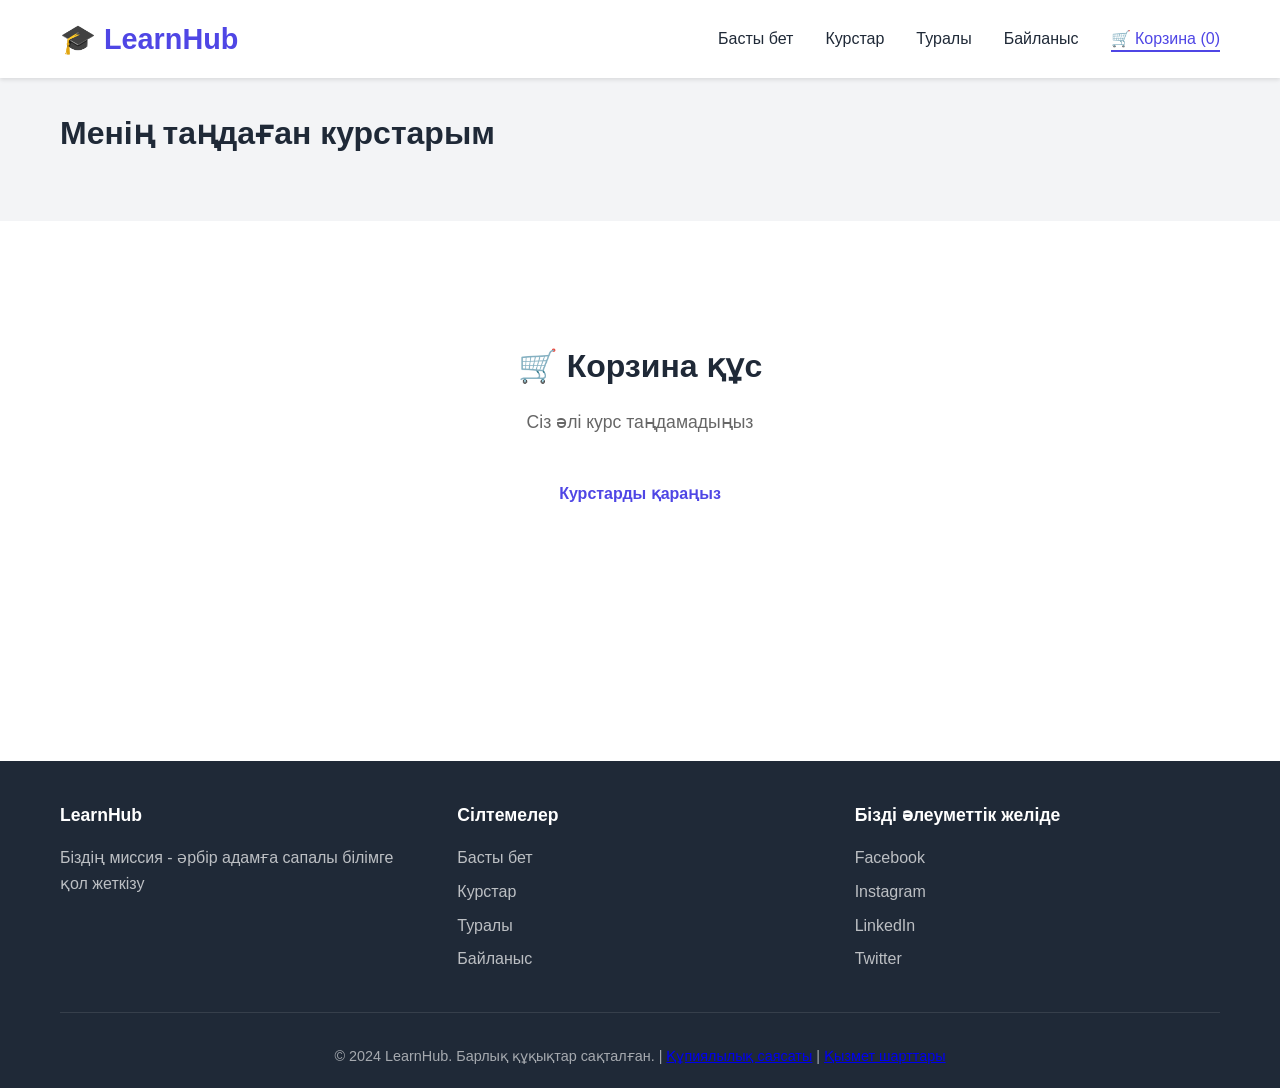
==== cart.html @ 53eb5079 "Create cart.html" ====
<!DOCTYPE html>
<html lang="kk">
<head>
    <meta charset="UTF-8">
    <meta name="viewport" content="width=device-width, initial-scale=1.0">
    <title>Менің курстарым - LearnHub</title>
    <link rel="stylesheet" href="styles.css">
</head>
<body>
    <header>
        <nav class="navbar">
            <div class="container">
                <div class="logo">
                    <h1>🎓 LearnHub</h1>
                </div>
                <ul class="nav-menu">
                    <li><a href="index.html">Басты бет</a></li>
                    <li><a href="courses.html">Курстар</a></li>
                    <li><a href="about.html">Туралы</a></li>
                    <li><a href="contact.html">Байланыс</a></li>
                    <li><a href="cart.html" class="active">🛒 Корзина (<span id="cart-count">0</span>)</a></li>
                </ul>
            </div>
        </nav>
    </header>

    <main>
        <div class="page-nav">
            <div class="container">
                <h2>Менің таңдаған курстарым</h2>
            </div>
        </div>

        <section class="contact-section" style="min-height: 60vh;">
            <div class="container">
                <div id="cart-empty" style="text-align: center; padding: 60px 0;">
                    <h2 style="font-size: 2rem; margin-bottom: 1rem;">🛒 Корзина құс</h2>
                    <p style="color: #666; font-size: 1.1rem; margin-bottom: 2rem;">Сіз әлі курс таңдамадыңыз</p>
                    <a href="courses.html" class="btn btn-primary">Курстарды қараңыз</a>
                </div>

                <div id="cart-content" style="display: none;">
                    <h2 style="font-size: 2rem; margin-bottom: 2rem;">Таңдаған курстарым</h2>
                    
                    <div id="cart-items" style="margin-bottom: 3rem;"></div>

                    <div style="background-color: #f3f4f6; padding: 2rem; border-radius: 10px; max-width: 600px;">
                        <div style="display: flex; justify-content: space-between; margin-bottom: 1rem; font-size: 1.2rem; font-weight: 600;">
                            <span>Барлығы курстар:</span>
                            <span id="total-courses">0</span>
                        </div>
                        <div style="border-top: 2px solid #ddd; padding-top: 1rem; margin-top: 1rem;">
                            <p style="color: #666; margin-bottom: 1.5rem;">Курстарға қатысуға дайынсыз?</p>
                            <button onclick="registerCourses()" class="btn btn-primary" style="width: 100%; padding: 1rem; font-size: 1.05rem;">
                                ✅ Барлық курстарға тіркелу
                            </button>
                            <button onclick="clearCart()" class="btn" style="width: 100%; padding: 1rem; margin-top: 1rem; background-color: #ef4444; color: white; font-size: 1.05rem;">
                                🗑️ Тазалау
                            </button>
                        </div>
                    </div>
                </div>
            </div>
        </section>
    </main>

    <footer>
        <div class="container">
            <div class="footer-content">
                <div class="footer-section">
                    <h4>LearnHub</h4>
                    <p>Біздің миссия - әрбір адамға сапалы білімге қол жеткізу</p>
                </div>
                <div class="footer-section">
                    <h4>Сілтемелер</h4>
                    <ul>
                        <li><a href="index.html">Басты бет</a></li>
                        <li><a href="courses.html">Курстар</a></li>
                        <li><a href="about.html">Туралы</a></li>
                        <li><a href="contact.html">Байланыс</a></li>
                    </ul>
                </div>
                <div class="footer-section">
                    <h4>Бізді әлеуметтік желіде</h4>
                    <ul>
                        <li><a href="#" target="_blank">Facebook</a></li>
                        <li><a href="#" target="_blank">Instagram</a></li>
                        <li><a href="#" target="_blank">LinkedIn</a></li>
                        <li><a href="#" target="_blank">Twitter</a></li>
                    </ul>
                </div>
            </div>
            <div class="footer-bottom">
                <p>&copy; 2024 LearnHub. Барлық құқықтар сақталған. | <a href="#">Құпиялылық саясаты</a> | <a href="#">Қызмет шарттары</a></p>
            </div>
        </div>
    </footer>

    <script>
        function loadCart() {
            const cart = JSON.parse(localStorage.getItem('learnhubCart')) || [];
            const cartCount = document.getElementById('cart-count');
            const cartEmpty = document.getElementById('cart-empty');
            const cartContent = document.getElementById('cart-content');
            const cartItems = document.getElementById('cart-items');
            const totalCourses = document.getElementById('total-courses');

            cartCount.textContent = cart.length;

            if (cart.length === 0) {
                cartEmpty.style.display = 'block';
                cartContent.style.display = 'none';
            } else {
                cartEmpty.style.display = 'none';
                cartContent.style.display = 'block';
                totalCourses.textContent = cart.length;

                cartItems.innerHTML = cart.map((course, index) => `
                    <div style="background-color: #fff; border: 1px solid #ddd; padding: 1.5rem; border-radius: 8px; margin-bottom: 1rem; display: flex; justify-content: space-between; align-items: center;">
                        <div>
                            <h3 style="font-size: 1.2rem; margin-bottom: 0.5rem;">${course.name}</h3>
                            <p style="color: #666; margin-bottom: 0.5rem;">${course.description}</p>
                            <div style="margin-top: 0.5rem;">
                                <span style="background-color: #4F46E5; color: white; padding: 0.3rem 0.8rem; border-radius: 20px; font-size: 0.85rem;">${course.level}</span>
                                <span style="margin-left: 0.5rem; color: #666; font-size: 0.9rem;">⏱ ${course.duration}</span>
                            </div>
                        </div>
                        <button onclick="removeFromCart(${index})" style="background-color: #ef4444; color: white; border: none; padding: 0.5rem 1rem; border-radius: 5px; cursor: pointer; font-weight: 600; white-space: nowrap; margin-left: 1rem;">
                            ✕ Өшіру
                        </button>
                    </div>
                `).join('');
            }
        }

        function removeFromCart(index) {
            const cart = JSON.parse(localStorage.getItem('learnhubCart')) || [];
            const removed = cart[index];
            cart.splice(index, 1);
            localStorage.setItem('learnhubCart', JSON.stringify(cart));
            alert(`✅ "${removed.name}" өшірілді`);
            loadCart();
        }

        function clearCart() {
            if (confirm('Барлық курстарды өшіргіңіз келе ме?')) {
                localStorage.removeItem('learnhubCart');
                alert('✅ Корзина тазаланды');
                loadCart();
            }
        }

        function registerCourses() {
            const cart = JSON.parse(localStorage.getItem('learnhubCart')) || [];
            if (cart.length === 0) {
                alert('❌ Курс таңдамадыңыз!');
                return;
            }
            
            const courseNames = cart.map(c => c.name).join(', ');
            alert(`✅ Құтталайын! Сізге ${cart.length} курсқа тіркелу сәтті орындалды!\n\nКурстар: ${courseNames}\n\nЭл. поштаңызға растау хабарламасы жіберіледі.\n\nshugyla@LearnHub.com арқылы біз сізге қосымша ақпарат жібереміз.`);
            localStorage.removeItem('learnhubCart');
            loadCart();
        }

        loadCart();
    </script>
</body>
</html>
---- styles.css ----
* {
    margin: 0;
    padding: 0;
    box-sizing: border-box;
}

:root {
    --primary-color: #4F46E5;
    --secondary-color: #8B5CF6;
    --success-color: #10B981;
    --danger-color: #EF4444;
    --warning-color: #F59E0B;
    --light-bg: #F3F4F6;
    --text-dark: #1F2937;
    --text-gray: #6B7280;
    --border-color: #E5E7EB;
    --white: #FFFFFF;
}

html {
    scroll-behavior: smooth;
}

body {
    font-family: -apple-system, BlinkMacSystemFont, 'Segoe UI', Roboto, 'Helvetica Neue', Arial, sans-serif;
    color: var(--text-dark);
    line-height: 1.6;
    background-color: var(--white);
}

.container {
    max-width: 1200px;
    margin: 0 auto;
    padding: 0 20px;
}

header {
    background-color: var(--white);
    box-shadow: 0 2px 4px rgba(0, 0, 0, 0.1);
    position: sticky;
    top: 0;
    z-index: 100;
}

.navbar {
    padding: 1rem 0;
}

.navbar .container {
    display: flex;
    justify-content: space-between;
    align-items: center;
}

.logo h1 {
    font-size: 1.8rem;
    color: var(--primary-color);
    font-weight: 700;
}

.nav-menu {
    display: flex;
    list-style: none;
    gap: 2rem;
}

.nav-menu a {
    text-decoration: none;
    color: var(--text-dark);
    font-weight: 500;
    transition: color 0.3s ease;
    position: relative;
}

.nav-menu a:hover,
.nav-menu a.active {
    color: var(--primary-color);
}

.nav-menu a.active::after {
    content: '';
    position: absolute;
    bottom: -5px;
    left: 0;
    right: 0;
    height: 2px;
    background-color: var(--primary-color);
}

.hero {
    padding: 60px 0;
    background: linear-gradient(135deg, #4F46E5 0%, #8B5CF6 100%);
    color: var(--white);
}

.hero .container {
    display: grid;
    grid-template-columns: 1fr 1fr;
    gap: 3rem;
    align-items: center;
}

.hero-content h2 {
    font-size: 3rem;
    margin-bottom: 1rem;
    line-height: 1.2;
}

.hero-content p {
    font-size: 1.1rem;
    margin-bottom: 2rem;
    opacity: 0.9;
}

.hero-image img {
    width: 100%;
    height: auto;
    border-radius: 10px;
}

.btn {
    padding: 0.75rem 2rem;
    border-radius: 5px;
    text-decoration: none;
    font-weight: 600;
    display: inline-block;
    transition: all 0.3s ease;
    border: none;
    cursor: pointer;
    font-size: 1rem;
}

.btn-primary {
    background-color: var(--white);
    color: var(--primary-color);
}

.btn-primary:hover {
    transform: translateY(-2px);
    box-shadow: 0 4px 12px rgba(0, 0, 0, 0.15);
}

.btn-secondary {
    background-color: var(--primary-color);
    color: var(--white);
}

.btn-secondary:hover {
    background-color: var(--secondary-color);
    transform: translateY(-2px);
}

.features {
    padding: 60px 0;
}

.features h2 {
    text-align: center;
    font-size: 2.5rem;
    margin-bottom: 3rem;
}

.features-grid {
    display: grid;
    grid-template-columns: repeat(auto-fit, minmax(250px, 1fr));
    gap: 2rem;
}

.feature-card {
    background-color: var(--light-bg);
    padding: 2rem;
    border-radius: 10px;
    text-align: center;
    transition: transform 0.3s ease, box-shadow 0.3s ease;
}

.feature-card:hover {
    transform: translateY(-5px);
    box-shadow: 0 10px 20px rgba(0, 0, 0, 0.1);
}

.feature-icon {
    font-size: 3rem;
    margin-bottom: 1rem;
}

.feature-card h3 {
    font-size: 1.3rem;
    margin-bottom: 0.5rem;
}

.feature-card p {
    color: var(--text-gray);
}

.stats {
    padding: 60px 0;
    background-color: var(--light-bg);
}

.stats .container {
    display: grid;
    grid-template-columns: repeat(auto-fit, minmax(200px, 1fr));
    gap: 3rem;
}

.stat-item {
    text-align: center;
}

.stat-item h3 {
    font-size: 3rem;
    color: var(--primary-color);
    margin-bottom: 0.5rem;
}

.stat-item p {
    font-size: 1.1rem;
    color: var(--text-gray);
}

.courses-grid {
    display: grid;
    grid-template-columns: repeat(auto-fill, minmax(300px, 1fr));
    gap: 2rem;
    margin-top: 2rem;
}

.course-card {
    background-color: var(--white);
    border-radius: 10px;
    overflow: hidden;
    box-shadow: 0 2px 8px rgba(0, 0, 0, 0.1);
    transition: transform 0.3s ease, box-shadow 0.3s ease;
}

.course-card:hover {
    transform: translateY(-5px);
    box-shadow: 0 8px 16px rgba(0, 0, 0, 0.15);
}

.course-card img {
    width: 100%;
    height: 200px;
    object-fit: cover;
}

.course-card h3 {
    padding: 1.5rem 1.5rem 0.5rem;
    font-size: 1.3rem;
}

.course-card p {
    padding: 0 1.5rem;
    color: var(--text-gray);
    font-size: 0.95rem;
}

.course-meta {
    padding: 1rem 1.5rem;
    display: flex;
    justify-content: space-between;
    align-items: center;
    font-size: 0.85rem;
    color: var(--text-gray);
}

.course-rating {
    padding: 0.5rem 1.5rem;
    font-size: 0.9rem;
}

.course-card .btn {
    width: calc(100% - 3rem);
    margin: 1rem 1.5rem;
    text-align: center;
}

.level {
    background-color: var(--primary-color);
    color: var(--white);
    padding: 0.3rem 0.8rem;
    border-radius: 20px;
}

.page-nav {
    background-color: var(--light-bg);
    padding: 30px 0;
}

.page-nav h2 {
    font-size: 2rem;
    margin-bottom: 2rem;
}

.filter-menu {
    display: flex;
    list-style: none;
    gap: 1.5rem;
    flex-wrap: wrap;
}

.filter-menu a {
    text-decoration: none;
    color: var(--primary-color);
    font-weight: 600;
    padding: 0.5rem 1rem;
    border-bottom: 2px solid transparent;
    transition: border-color 0.3s ease;
}

.filter-menu a:hover {
    border-bottom-color: var(--primary-color);
}

.courses-section,
.contact-section,
.audio-section,
.video-section,
.about-section {
    padding: 60px 0;
}

.courses-section h2,
.contact-section h2,
.about-section h2 {
    font-size: 2.2rem;
    margin-bottom: 2rem;
}

.audio-section,
.video-section {
    background-color: var(--light-bg);
}

.audio-section h2,
.video-section h2 {
    text-align: center;
    font-size: 2rem;
    margin-bottom: 1rem;
}

.video-container,
.audio-section {
    text-align: center;
    padding: 2rem 0;
}

.video-grid {
    display: grid;
    grid-template-columns: repeat(auto-fit, minmax(300px, 1fr));
    gap: 2rem;
    margin-top: 2rem;
}

.video-item h3 {
    margin-bottom: 1rem;
    font-size: 1.2rem;
}

.contact-form {
    background-color: var(--white);
    padding: 2rem;
    border-radius: 10px;
    max-width: 600px;
    margin: 0 auto;
    box-shadow: 0 2px 8px rgba(0, 0, 0, 0.1);
}

.form-group {
    margin-bottom: 1.5rem;
}

.form-row {
    display: grid;
    grid-template-columns: 1fr 1fr;
    gap: 1rem;
}

.form-group label {
    display: block;
    margin-bottom: 0.5rem;
    font-weight: 600;
    color: var(--text-dark);
}

.form-group input,
.form-group textarea,
.form-group select {
    width: 100%;
    padding: 0.75rem;
    border: 1px solid var(--border-color);
    border-radius: 5px;
    font-family: inherit;
    font-size: 1rem;
    transition: border-color 0.3s ease;
}

.form-group input:focus,
.form-group textarea:focus,
.form-group select:focus {
    outline: none;
    border-color: var(--primary-color);
    box-shadow: 0 0 0 3px rgba(79, 70, 229, 0.1);
}

.form-group.checkbox {
    display: flex;
    align-items: flex-start;
    gap: 0.5rem;
}

.form-group.checkbox input[type="checkbox"] {
    width: auto;
    margin-top: 0.25rem;
}

.form-group.checkbox label {
    margin-bottom: 0;
    font-weight: 400;
}

.contact-info-grid {
    display: grid;
    grid-template-columns: repeat(auto-fit, minmax(200px, 1fr));
    gap: 2rem;
    margin: 2rem 0;
}

.info-card {
    background-color: var(--light-bg);
    padding: 2rem;
    border-radius: 10px;
    text-align: center;
    transition: transform 0.3s ease;
}

.info-card:hover {
    transform: translateY(-5px);
}

.info-icon {
    font-size: 2.5rem;
    margin-bottom: 1rem;
}

.info-card h3 {
    margin-bottom: 0.5rem;
}

.info-card a {
    color: var(--primary-color);
    text-decoration: none;
    font-weight: 600;
}

.faq-container {
    max-width: 700px;
    margin: 0 auto;
}

.faq-item {
    background-color: var(--white);
    padding: 1.5rem;
    margin-bottom: 1rem;
    border-radius: 5px;
    border-left: 4px solid var(--primary-color);
}

.faq-item h3 {
    color: var(--primary-color);
    margin-bottom: 0.5rem;
}

.about-content {
    display: grid;
    grid-template-columns: 1fr 1fr;
    gap: 3rem;
    align-items: center;
}

.about-text h2 {
    font-size: 2.2rem;
    margin-bottom: 1.5rem;
}

.about-text h3 {
    font-size: 1.3rem;
    color: var(--primary-color);
    margin-bottom: 1rem;
}

.values-list {
    list-style: none;
    padding: 0;
}

.values-list li {
    padding: 0.75rem 0;
    font-size: 1.05rem;
}

.about-image img {
    width: 100%;
    height: auto;
    border-radius: 10px;
}

.timeline {
    position: relative;
    padding: 2rem 0;
}

.timeline-item {
    background-color: var(--white);
    padding: 2rem;
    margin-bottom: 2rem;
    border-radius: 5px;
    border-left: 4px solid var(--primary-color);
    box-shadow: 0 2px 4px rgba(0, 0, 0, 0.1);
}

.timeline-date {
    display: inline-block;
    background-color: var(--primary-color);
    color: var(--white);
    padding: 0.3rem 0.8rem;
    border-radius: 20px;
    font-weight: 600;
    margin-bottom: 0.5rem;
}

.timeline-item h3 {
    font-size: 1.2rem;
    margin-bottom: 0.5rem;
}

.team-grid {
    display: grid;
    grid-template-columns: repeat(auto-fit, minmax(200px, 1fr));
    gap: 2rem;
    margin-top: 2rem;
}

.team-member {
    background-color: var(--light-bg);
    padding: 2rem;
    border-radius: 10px;
    text-align: center;
    transition: transform 0.3s ease;
}

.team-member:hover {
    transform: translateY(-5px);
}

.team-member img {
    width: 120px;
    height: 120px;
    border-radius: 50%;
    margin-bottom: 1rem;
}

.team-member h3 {
    font-size: 1.2rem;
    margin-bottom: 0.3rem;
}

.team-member .role {
    color: var(--primary-color);
    font-weight: 600;
    margin-bottom: 0.5rem;
}

.team-member p {
    color: var(--text-gray);
    font-size: 0.95rem;
}

.achievements-grid {
    display: grid;
    grid-template-columns: repeat(auto-fit, minmax(200px, 1fr));
    gap: 2rem;
    margin-top: 2rem;
}

.achievement {
    background-color: var(--white);
    padding: 2rem;
    border-radius: 10px;
    text-align: center;
    box-shadow: 0 2px 4px rgba(0, 0, 0, 0.1);
    transition: transform 0.3s ease;
}

.achievement:hover {
    transform: translateY(-5px);
}

.achievement-icon {
    font-size: 3rem;
    margin-bottom: 1rem;
}

.achievement h3 {
    font-size: 1.1rem;
    margin-bottom: 0.5rem;
}

.achievement p {
    color: var(--text-gray);
    font-size: 0.95rem;
}

footer {
    background-color: var(--text-dark);
    color: var(--white);
    padding: 40px 0 20px;
}

.footer-content {
    display: grid;
    grid-template-columns: repeat(auto-fit, minmax(250px, 1fr));
    gap: 2rem;
    margin-bottom: 2rem;
}

.footer-section h4 {
    margin-bottom: 1rem;
    font-size: 1.1rem;
}

.footer-section p {
    color: rgba(255, 255, 255, 0.7);
    margin-bottom: 1rem;
}

.footer-section ul {
    list-style: none;
}

.footer-section ul li {
    margin-bottom: 0.5rem;
}

.footer-section a {
    color: rgba(255, 255, 255, 0.7);
    text-decoration: none;
    transition: color 0.3s ease;
}

.footer-section a:hover {
    color: var(--white);
}

.footer-bottom {
    border-top: 1px solid rgba(255, 255, 255, 0.1);
    padding-top: 2rem;
    text-align: center;
    color: rgba(255, 255, 255, 0.6);
    font-size: 0.9rem;
}

@media (max-width: 768px) {
    .nav-menu {
        flex-direction: column;
        gap: 1rem;
    }

    .hero .container,
    .about-content {
        grid-template-columns: 1fr;
    }

    .hero-content h2 {
        font-size: 2rem;
    }

    .form-row {
        grid-template-columns: 1fr;
    }

    .features-grid,
    .stats .container,
    .contact-info-grid,
    .team-grid,
    .achievements-grid {
        grid-template-columns: 1fr;
    }

    .courses-grid {
        grid-template-columns: 1fr;
    }

    .courses-section h2,
    .contact-section h2,
    .about-section h2 {
        font-size: 1.8rem;
    }

    .filter-menu {
        gap: 0.75rem;
    }

    .filter-menu a {
        padding: 0.4rem 0.6rem;
        font-size: 0.9rem;
    }

    .video-grid {
        grid-template-columns: 1fr;
    }
}

@media (max-width: 480px) {
    .logo h1 {
        font-size: 1.3rem;
    }

    .nav-menu {
        gap: 0.5rem;
        font-size: 0.9rem;
    }

    .hero-content h2 {
        font-size: 1.5rem;
    }

    .hero-content p {
        font-size: 1rem;
    }

    .btn {
        padding: 0.6rem 1.2rem;
        font-size: 0.9rem;
    }

    .features-grid {
        grid-template-columns: 1fr;
    }

    .feature-icon {
        font-size: 2rem;
    }

    .stat-item h3 {
        font-size: 2rem;
    }
}
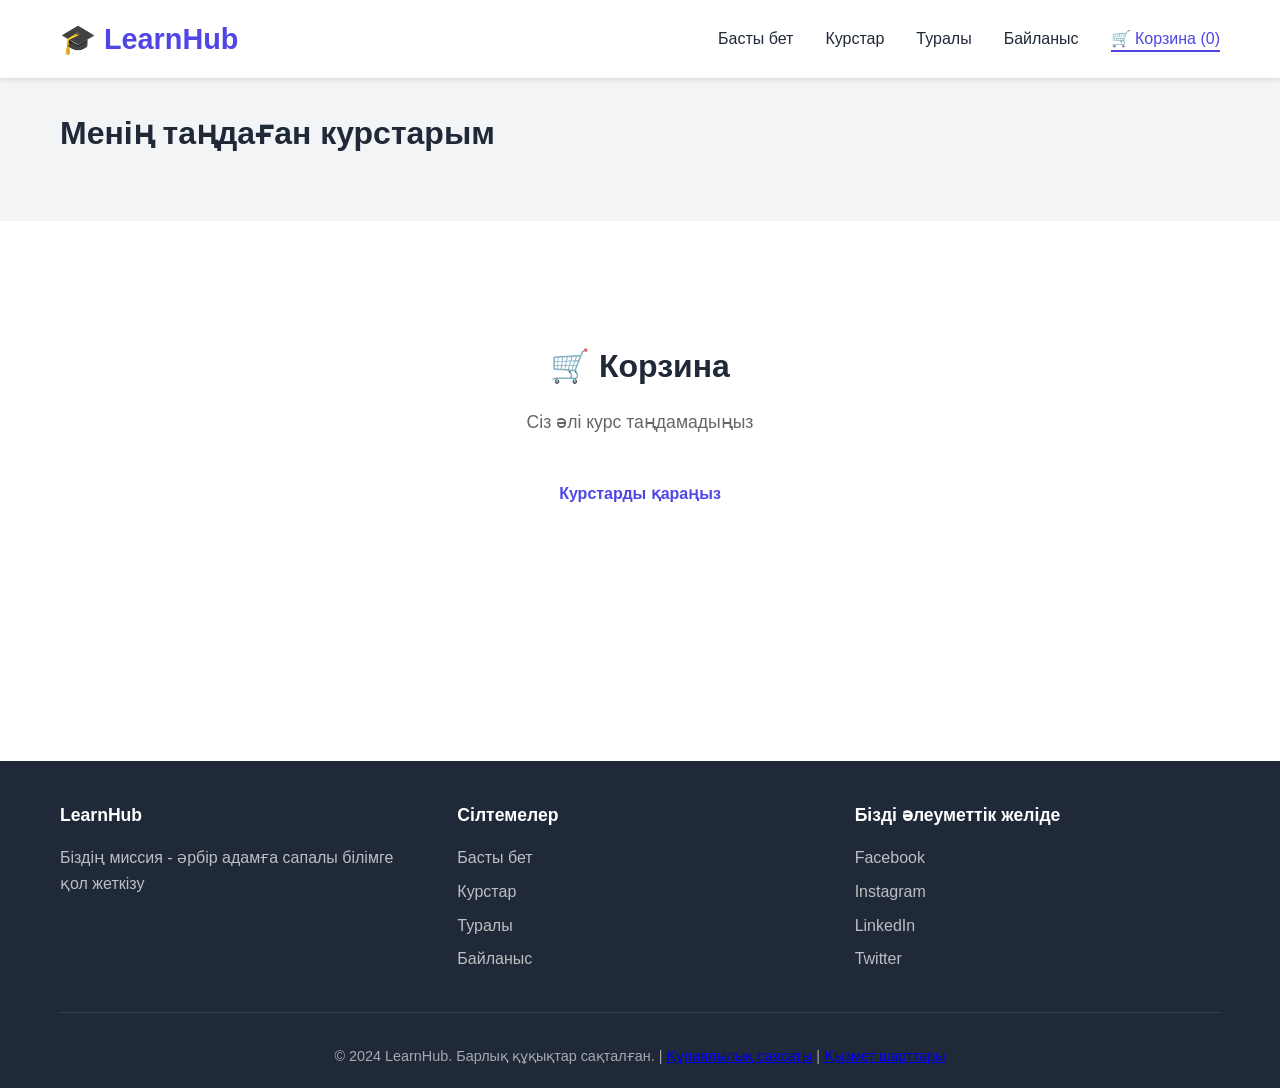
==== commit 166de39d: "Update cart.html" ====
--- a/cart.html
+++ b/cart.html
@@ -34,7 +34,7 @@
         <section class="contact-section" style="min-height: 60vh;">
             <div class="container">
                 <div id="cart-empty" style="text-align: center; padding: 60px 0;">
-                    <h2 style="font-size: 2rem; margin-bottom: 1rem;">🛒 Корзина құс</h2>
+                    <h2 style="font-size: 2rem; margin-bottom: 1rem;">🛒 Корзина</h2>
                     <p style="color: #666; font-size: 1.1rem; margin-bottom: 2rem;">Сіз әлі курс таңдамадыңыз</p>
                     <a href="courses.html" class="btn btn-primary">Курстарды қараңыз</a>
                 </div>
